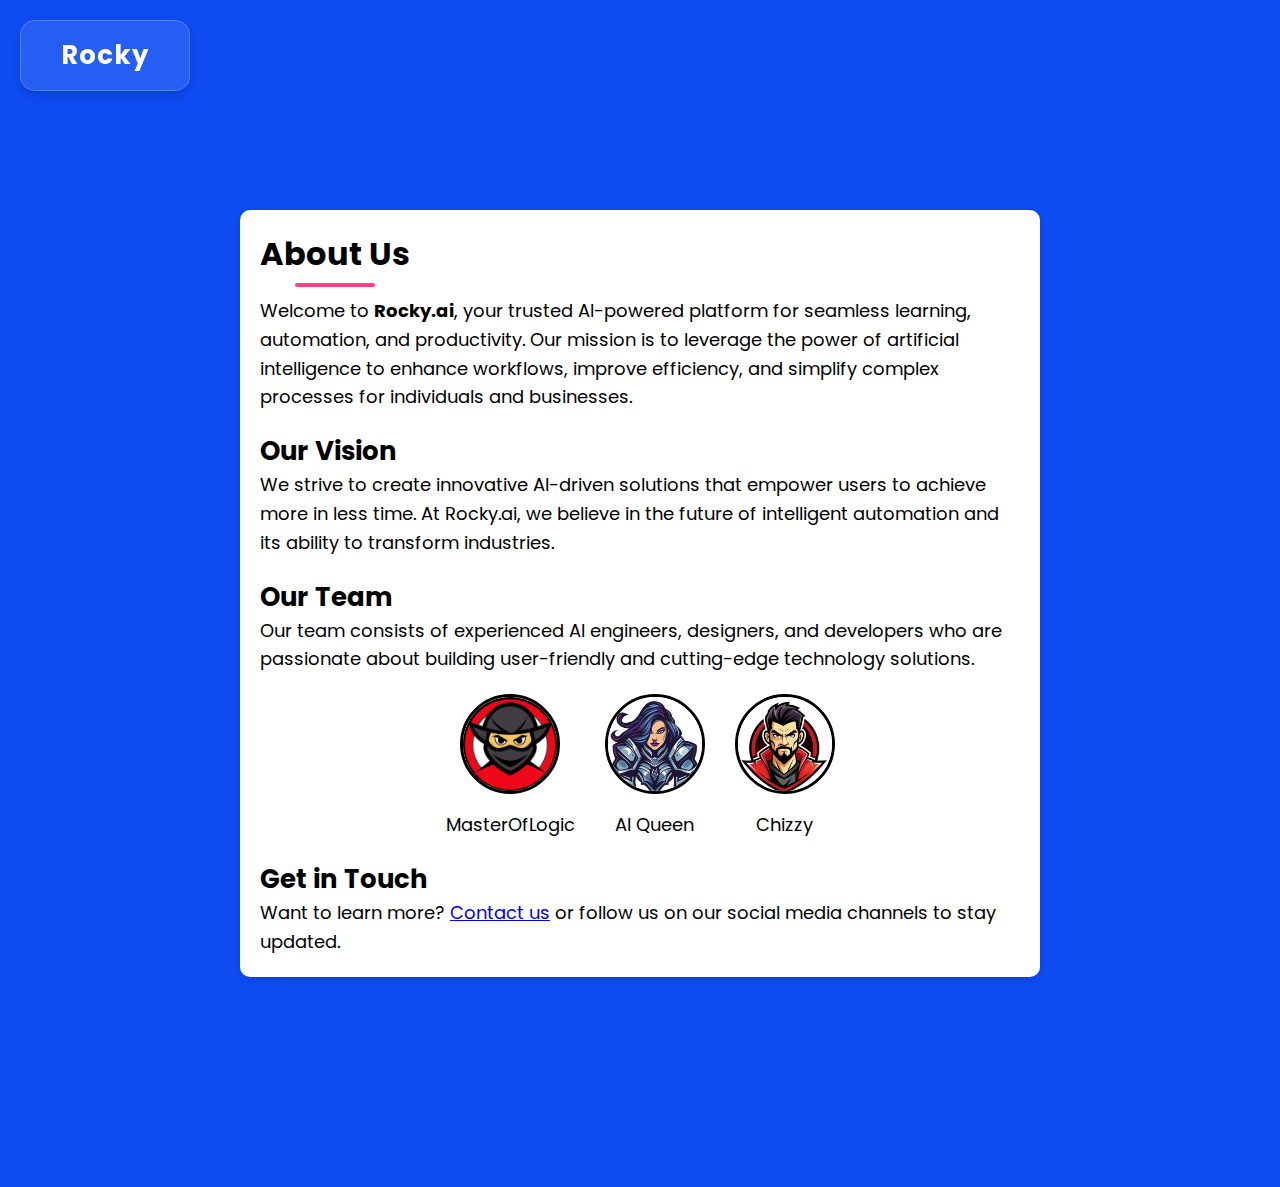
==== about.html @ a98ebf06 "Add files via upload" ====
<!DOCTYPE html>
<html lang="en" dir="ltr">
  <head>
    <meta charset="UTF-8">
    <meta name="viewport" content="width=device-width, initial-scale=1.0">
    <title>About Us | Rocy.ai</title> 
    <link rel="stylesheet" href="style.css">
  </head>
<body class="about-us">  <!-- Added 'about-us' class for specific styling -->

    <nav class="logo-wrapper">
        <div class="logo"><a href="index.html">Rocky</a></div>
    </nav>
  
    <div class="wrapper">
        <h2>About Us</h2>
        <p>
            Welcome to <strong>Rocky.ai</strong>, your trusted AI-powered platform for seamless learning, automation, and productivity.
            Our mission is to leverage the power of artificial intelligence to enhance workflows, improve efficiency, 
            and simplify complex processes for individuals and businesses.
        </p>
        
        <h3>Our Vision</h3>
        <p>
            We strive to create innovative AI-driven solutions that empower users to achieve more in less time. 
            At Rocky.ai, we believe in the future of intelligent automation and its ability to transform industries.
        </p>
        
        <h3>Our Team</h3>
          <p>
              Our team consists of experienced AI engineers, designers, and developers who are passionate about 
              building user-friendly and cutting-edge technology solutions.
          </p>

          <div class="team-section">
              <div class="team-member">
                  <img src="image1.png" alt="David Oku">
                  <p>MasterOfLogic</p>
              </div>
              <div class="team-member">
                  <img src="image3.png" alt="Mark Zuckerberg">
                  <p>AI Queen</p>
              </div>
              <div class="team-member">
                <img src="image2.png" alt="Mark Zuckerberg">
                <p>Chizzy</p>
            </div>
          </div>


        <h3>Get in Touch</h3>
        <p>
            Want to learn more? <a href="contact.html">Contact us</a> or follow us on our social media channels to stay updated.
        </p>
    </div>

</body>
</html>
---- style.css ----
/* ============================================
   GLOBAL STYLES & RESET
============================================ */
@import url('https://fonts.googleapis.com/css?family=Poppins:400,500,600,700&display=swap');

* {
  margin: 0;
  padding: 0;
  box-sizing: border-box;
  font-family: 'Poppins', sans-serif;
}

html, body {
  background: #0e4bf1;
  overflow: hidden;
}

.footer {
  width: 100%;
  text-align: center;
  background: rgba(255, 255, 255, 0.1);
  padding: 15px 0;
  color: white;
  font-size: 14px;
  position: absolute;
  bottom: 0;
  left: 0;
}


/* ============================================
   SEA, SUBMARINE, BUBBLES, GROUND & ANIMATIONS
============================================ */

/* Sea Container */
.seaContainer {
  position: absolute;
  top: 0;
  left: 0;
  width: 100%;
  height: 100%;
  background: #0e4bf1;
  overflow: hidden;
}

/* Submarine & Its Parts */
.submarine__container {
  position: absolute;
  top: 50%;
  left: 50%;
  width: 400px;
  height: 200px;
  transform: translate(-50%, -50%);
}

.submarine__body {
  position: absolute;
  top: 50%;
  left: 50%;
  width: 250px;
  height: 80px;
  background: #e30449;
  border-radius: 50px;
  transform: translate(-50%, -50%);
}

.submarine__propeller {
  position: absolute;
  left: 80%;
  top: 50%;
  width: 30px;
  height: 50px;
  transform: translate(0, -50%);
  perspective: 600px;
}

.propeller__perspective {
  width: 100%;
  height: 100%;
  transition: transform 1s;
  transform-style: preserve-3d;
  animation: rotateInfinite 1s linear infinite;
  cursor: pointer;
}

.submarine__propeller-parts {
  position: absolute;
  left: 0;
  width: 100%;
  height: 100%;
  top: 0;
  perspective: 1000px;
  transform-style: preserve-3d;
}

.darkOne {
  top: 0;
  background: #f7ac08;
  transform: rotateY(180deg) rotateX(225deg);
}

.lightOne {
  top: 0;
  background: #f7e349;
  transform: rotateX(45deg);
}

.submarine__sail {
  position: absolute;
  top: 40%;
  left: 50%;
  width: 90px;
  height: 50px;
  transform: translate(-50%, -100%);
  background: #c6003d;
  clip-path: polygon(0% 0%, 70% 0%, 100% 100%, 0% 100%);
}

.submarine__sail-shadow {
  position: absolute;
  width: 160%;
  height: 10%;
  background: #a10532;
  border-radius: 5px;
}

.dark1 {
  left: 0;
  top: 0;
  transform: translate(0, -33%);
}

.dark2 {
  left: 0;
  top: 50%;
}

.light1 {
  left: 20%;
  top: 20%;
  width: 50%;
  background: #ef689e;
}

.submarine__window {
  width: 25px;
  height: 25px;
  border-radius: 50%;
  background-image: linear-gradient(45deg, #c9e5d9, #fff);
  border: 8px solid #a10532;
  z-index: 10;
  animation: shadow-change 1s linear infinite;
}

.one,
.two {
  position: absolute;
  top: 50%;
  transform: translate(-50%, -50%);
}

.one {
  left: 40%;
}

.two {
  left: 20%;
}

.submarine__shadow-dark {
  position: absolute;
  left: 70%;
  top: 50%;
  width: 70px;
  height: 10px;
  border-radius: 5px;
  transform: translate(-50%, -50%);
  background: #a10532;
}

.submarine__shadow-light {
  position: absolute;
  left: 35%;
  top: 13%;
  width: 100px;
  height: 6px;
  border-radius: 5px;
  transform: translate(-50%, -50%);
  background: #ef689e;
}

.submarine__shadow-arcLight {
  position: absolute;
  top: 65%;
  left: 80%;
  width: 20px;
  height: 20px;
  border-radius: 50%;
  background: #ef689e;
}

.submarine__periscope {
  position: absolute;
  top: 0;
  left: 40%;
  width: 20px;
  height: 50px;
  border-right: 10px solid #e92d77;
  border-top: 10px solid #c6003d;
  border-left: 0;
  border-bottom: 0;
  border-top-right-radius: 10px;
}

.submarine__periscope-glass {
  position: absolute;
  left: 40%;
  top: 0;
  width: 5px;
  height: 15px;
  background: #f7ac08;
  transform: translate(-50%, -15%);
}

/* Light Effect */
.light {
  position: absolute;
  top: 0;
  left: 0;
  width: 500px;
  height: 100px;
  background: linear-gradient(to left, #817E97, #0e4bf1);
  clip-path: polygon(0% 0%, 50% 45%, 50% 55%, 0% 100%);
  transform: translate(-18%, -45%);
}

/* Bubbles */
.bubbles__container {
  position: absolute;
  top: 50%;
  left: 55%;
  width: 100px;
  height: 50px;
  transform: translate(100%, -50%);
}

.bubbles {
  position: absolute;
  width: 10px;
  height: 10px;
  border-radius: 50%;
  left: 5%;
  top: 5%;
  background: #fff;
  opacity: 0.8;
}

.bubble-1 {
  top: 15%;
  left: 1%;
  opacity: 0;
  animation: move-right 1s infinite linear;
  animation-delay: 0.25s;
}

.bubble-2 {
  top: 30%;
  left: 1%;
  opacity: 0;
  animation: move-right 1s infinite linear;
  animation-delay: 0.5s;
}

.bubble-3 {
  top: 45%;
  left: 1%;
  opacity: 0;
  animation: move-right 1s infinite linear;
  animation-delay: 0.75s;
}

.bubble-4 {
  top: 60%;
  left: 1%;
  opacity: 0;
  animation: move-right 1s infinite linear;
  animation-delay: 1s;
}

/* Ground Elements */
.ground__container {
  position: absolute;
  top: 75%;
  left: 0;
  width: 100%;
  height: 25%;
  background: #08003b;
  margin-top: 20px;
}

.ground1 {
  top: 75%;
  height: 100%;
  background: #032ea2;
}

.ground2 {
  position: absolute;
  top: 35%;
  width: 100%;
  height: 100%;
  background: #021a5c;
}

.ground span {
  position: absolute;
  width: 60px;
  height: 60px;
  border-radius: 50%;
}

.ground1 span {
  background: #032ea2;
}

.ground2 span {
  background: #021a5c;
  width: 80px;
  height: 80px;
  border-radius: 50%;
  transform: translateY(30%);
}

/* Up Animations (for ground elements) */
.up-1 { left: 0%; top: -2px; animation: moveThegroundRight 3s infinite linear; }
.up-2 { left: -10%; top: -4px; animation: moveThegroundRight 4s infinite linear; }
.up-3 { left: -20%; top: -6px; animation: moveThegroundRight 5s infinite linear; }
.up-4 { left: -30%; top: -8px; animation: moveThegroundRight 6s infinite linear; }
.up-5 { left: -40%; top: -10px; animation: moveThegroundRight 7s infinite linear; }
.up-6 { left: -50%; top: -12px; animation: moveThegroundRight 8s infinite linear; }
.up-7 { left: -60%; top: -14px; animation: moveThegroundRight 9s infinite linear; }
.up-8 { left: -70%; top: -16px; animation: moveThegroundRight 10s infinite linear; }
.up-9 { left: -80%; top: -18px; animation: moveThegroundRight 11s infinite linear; }
.up-10 { left: -90%; top: -20px; animation: moveThegroundRight 12s infinite linear; }
.up-11 { left: -100%; top: -22px; animation: moveThegroundRight 13s infinite linear; }
.up-12 { left: -110%; top: -24px; animation: moveThegroundRight 14s infinite linear; }
.up-13 { left: -120%; top: -26px; animation: moveThegroundRight 15s infinite linear; }
.up-14 { left: -130%; top: -28px; animation: moveThegroundRight 16s infinite linear; }
.up-15 { left: -140%; top: -30px; animation: moveThegroundRight 17s infinite linear; }
.up-16 { left: -150%; top: -32px; animation: moveThegroundRight 18s infinite linear; }
.up-17 { left: -160%; top: -34px; animation: moveThegroundRight 19s infinite linear; }
.up-18 { left: -170%; top: -36px; animation: moveThegroundRight 20s infinite linear; }
.up-19 { left: -180%; top: -38px; animation: moveThegroundRight 21s infinite linear; }
.up-20 { left: -190%; top: -40px; animation: moveThegroundRight 22s infinite linear; }

/* Keyframes */
@keyframes shadow-change {
  0%, 100% {
    background-image: linear-gradient(45deg, #c9e5d9 0%, #c9e5d9 20%, #fff 21%, #fff 39%, #c9e5d9 40%, #fff 41%, #fff 59%, #c9e5d9 60%);
  }
  20% {
    background-image: linear-gradient(45deg, #c9e5d9 20%, #c9e5d9 40%, #fff 41%, #fff 59%, #c9e5d9 60%, #fff 61%, #fff 79%, #c9e5d9 80%);
  }
  40% {
    background-image: linear-gradient(45deg, #c9e5d9 40%, #c9e5d9 60%, #fff 61%, #fff 79%, #c9e5d9 80%, #fff 81%, #fff 99%, #c9e5d9 0%);
  }
  60% {
    background-image: linear-gradient(45deg, #c9e5d9 60%, #c9e5d9 80%, #fff 81%, #fff 99%, #c9e5d9 0%, #fff 1%, #fff 19%, #c9e5d9 20%);
  }
  80% {
    background-image: linear-gradient(45deg, #c9e5d9 80%, #c9e5d9 0%, #fff 1%, #fff 19%, #c9e5d9 20%, #fff 21%, #fff 39%, #c9e5d9 40%);
  }
}

@keyframes move-right {
  0% { opacity: 0; }
  10% { opacity: 0.4; transform: translate(10%, 10%); }
  50% { opacity: 0.2; transform: translate(450%, 25%); }
  80% { opacity: 0; transform: translateX(555%); }
  100% { opacity: 0; left: 0; top: 0; }
}

@keyframes rotateInfinite {
  0% { transform: rotateX(0deg); }
  50% { transform: rotateX(180deg); }
  100% { transform: rotateX(360deg); }
}

@keyframes moveThegroundRight {
  90% { opacity: 1; left: 100%; }
  95%, 100% { left: 1050%; opacity: 0; }
}

/* ============================================
   TOP NAVIGATION & LOGO
============================================ */
.top-nav {
  position: fixed;
  top: 20px;
  left: 50%;
  transform: translateX(-50%);
  width: 95%;
  max-width: 1900px;
  padding: 15px 40px;
  display: flex;
  justify-content: space-between;
  align-items: center;
  background: rgba(255,255,255,0.1);
  backdrop-filter: blur(10px);
  border-radius: 15px;
  border: 1px solid rgba(255,255,255,0.2);
  box-shadow: 0 4px 10px rgba(0,0,0,0.15);
  z-index: 1000;
}

.top-nav .logo {
  font-size: 26px;
  font-weight: bold;
  color: #fff;
  letter-spacing: 1px;
}

.top-nav .nav-links {
  list-style: none;
  display: flex;
  gap: 30px;
}

.top-nav .nav-links li a {
  text-decoration: none;
  color: #fff;
  font-size: 18px;
  font-weight: 500;
  padding: 10px 15px;
  transition: all 0.3s ease-in-out;
  position: relative;
}

.top-nav .nav-links li a::before {
  content: "";
  position: absolute;
  bottom: -4px;
  left: 50%;
  width: 0;
  height: 2px;
  background: #ef689e;
  transition: width 0.3s ease-in-out;
  transform: translateX(-50%);
}

.top-nav .nav-links li a:hover::before {
  width: 100%;
}

.get-started-btn {
  padding: 10px 20px;
  background-color: #ef689e;
  border-radius: 8px;
  color: #fff;
  font-weight: bold;
  transition: background-color 0.3s;
}

.get-started-btn:hover {
  background-color: #e30449;
}

/* Mobile Responsive Navigation */
@media (max-width: 768px) {
  .top-nav {
    flex-direction: column;
    text-align: center;
    padding: 12px 20px;
  }
  .top-nav .nav-links {
    gap: 15px;
    flex-direction: column;
  }
  .top-nav .nav-links li a {
    font-size: 16px;
    padding: 8px 12px;
  }
}

/* ============================================
    SIGN UP PAGE ONLY
============================================ */
.signup-page {
  min-height: 100vh;
  display: flex;
  align-items: center;
  justify-content: center;
  background: #0e4bf1;
}

.signup-page .wrapper {
  position: relative;
  max-width: 430px;
  width: 100%;
  background: #fff;
  padding: 34px;
  border-radius: 6px;
  box-shadow: 0 5px 10px rgba(0,0,0,0.2);
}

.signup-page .wrapper h2 {
  font-size: 22px;
  font-weight: 600;
  color: #333;
  position: relative;
}

.signup-page .wrapper h2::before {
  content: '';
  position: absolute;
  left: 0;
  bottom: 0;
  height: 3px;
  width: 28px;
  border-radius: 12px;
  background: #4070f4;
}

.signup-page .wrapper form {
  margin-top: 30px;
}

.signup-page .wrapper form .input-box {
  height: 52px;
  margin: 18px 0;
}

.signup-page form .input-box input {
  height: 100%;
  width: 100%;
  padding: 0 15px;
  font-size: 17px;
  font-weight: 400;
  color: #333;
  border: 1.5px solid #C7BEBE;
  border-bottom-width: 2.5px;
  border-radius: 6px;
  transition: all 0.3s ease;
  outline: none;
}

.signup-page .input-box input:focus,
.signup-page .input-box input:valid {
  border-color: #4070f4;
}

.signup-page form .policy {
  display: flex;
  align-items: center;
}

.signup-page form h3 {
  color: #707070;
  font-size: 14px;
  font-weight: 500;
  margin-left: 10px;
}

.signup-page .input-box.button input {
  background: #ef689e;
  color: #fff;
  letter-spacing: 1px;
  border: none;
  cursor: pointer;
}

.signup-page .input-box.button input:hover {
  background: #e30449;
}

.signup-page form .text h3 {
  color: #333;
  width: 100%;
  text-align: center;
}

.signup-page form .text h3 a {
  color: #4070f4;
  text-decoration: none;
}

.signup-page form .text h3 a:hover {
  text-decoration: underline;
}


/* ============================================
   SIGN IN PAGE ONLY
============================================ */
.signin-page {
  min-height: 100vh;
  display: flex;
  align-items: center;
  justify-content: center;
  background: #0e4bf1;
}

.signin-page .content {
  width: 100%;
  height: 100vh;
  display: flex;
  justify-content: center; 
  align-items: center;
  padding: 0 10vw;
  gap: 3vw; 
}

.signin-page .intro-content {
  max-width: 40%;
  color: white;
}

.signin-page .intro-content h1 a {
  text-decoration: none;
  color: white;
  font-weight: bold;
}


.signin-page .signin-form-container {
  width: 400px; 
  min-width: 350px; 
  max-width: 400px; 
  background: #fff;
  padding: 2rem;
  border-radius: 6px;
  box-shadow: 0 4px 8px rgba(0, 0, 0, 0.1);
}


.signin-page .signin-form-container h2 {
  font-size: 22px;
  font-weight: 600;
  color: #333;
  position: relative;
}

.signin-page .signin-form-container h2::before {
  content: '';
  position: absolute;
  left: 0;
  bottom: 0;
  height: 3px;
  width: 28px;
  border-radius: 12px;
  background: #4070f4;
}

.signin-page .signin-form-container form {
  margin-top: 30px;
}

.signin-page .signin-form-container .input-box {
  height: 52px;
  margin: 18px 0;
}

.signin-page .signin-form-container .input-box input {
  height: 100%;
  width: 100%;
  padding: 0 15px;
  font-size: 17px;
  font-weight: 400;
  color: #333;
  border: 1.5px solid #C7BEBE;
  border-bottom-width: 2.5px;
  border-radius: 6px;
  transition: all 0.3s ease;
  outline: none;
}

.signin-page .signin-form-container .input-box input:focus,
.signin-page .signin-form-container .input-box input:valid {
  border-color: #4070f4;
}

.signin-page .signin-form-container form .policy {
  display: flex;
  align-items: center;
}

.signin-page .signin-form-container form h3 {
  color: #707070;
  font-size: 14px;
  font-weight: 500;
  margin-left: 10px;
}

.signin-page .signin-form-container .input-box.button input {
  background: #ef689e;
  color: #fff;
  letter-spacing: 1px;
  border: none;
  cursor: pointer;
}

.signin-page .signin-form-container .input-box.button input:hover {
  background: #e30449;
}

.signin-page .signin-form-container form .text h3 {
  color: #333;
  width: 100%;
  text-align: center;
}

.signin-page .signin-form-container form .text h3 a {
  color: #4070f4;
  text-decoration: none;
}

.signin-page .signin-form-container form .text h3 a:hover {
  text-decoration: underline;
}

.signin-page .intro-content h1:hover {
  transform: scale(1.2);
}

@media (max-width: 768px) {
  .signin-page .content {
    flex-direction: column;
    justify-content: center;
    align-items: center;
    text-align: center;
    padding: 5vh 5vw;
  }

  .signin-page .intro-content {
    max-width: 100%;
    margin-bottom: 2rem;
  }

  .signin-page .signin-form-container {
    width: 90%; 
    max-width: 400px; 
    padding: 1.5rem;
  }
}



/* ============================================
   LOGO WRAPPER (Auth/Dashboard)
============================================ */
.logo-wrapper {
  position: fixed;
  top: 20px;
  left: 20px;
  width: auto;
  max-width: 500px;
  padding: 15px 40px;
  display: flex;
  align-items: center;
  background: rgba(255,255,255,0.1);
  backdrop-filter: blur(10px);
  border-radius: 15px;
  border: 1px solid rgba(255,255,255,0.2);
  box-shadow: 0 4px 10px rgba(0,0,0,0.15);
  z-index: 1000;
  font-size: 26px;
  font-weight: bold;
  color: #fff;
  letter-spacing: 1px;
  transition: transform 0.3s ease-in-out;
  cursor: pointer;
}

.logo-wrapper:hover {
  transform: scale(1.1);
}

.logo-wrapper .logo a {
  text-decoration: none;
  color: inherit;
  font-weight: bold;
}

.logo-wrapper .logo a:hover {
  text-decoration: none;
  color: inherit;
}

/* ============================================
   DASHBOARD: SIDEBAR, MAIN CONTENT & HEADER
============================================ */
.dashboard {
  display: flex;
  background: white;
  color: black;
}

.dashboard .sidebar {
  width: 250px;
  height: 100vh;
  background: #0e4bf1;
  padding-top: 20px;
  position: fixed;
  left: 0;
  top: 0;
  transition: width 0.3s;
}

.dashboard .sidebar .toggle-btn {
  background: none;
  border: none;
  color: white;
  font-size: 24px;
  cursor: pointer;
  margin-left: 20px;
}

.dashboard .sidebar ul {
  list-style: none;
  padding: 0;
  margin: 0;
}

.dashboard .sidebar ul li {
  padding: 15px 20px;
  position: relative;
}

.dashboard .sidebar ul li a {
  text-decoration: none;
  color: white;
  display: flex;
  align-items: center;
  font-size: 18px;
  padding: 10px;
  border-radius: 8px;
  transition: 0.3s ease-in-out;
  position: relative;
}

.dashboard .sidebar ul li a i {
  margin-right: 12px;
  font-size: 20px;
}

.dashboard .sidebar ul li a.active::before {
  content: "";
  position: absolute;
  top: 0;
  left: 0;
  width: 100%;
  height: 100%;
  background: rgba(255,255,255,0.1);
  border-radius: 8px;
  z-index: -1;
}

.dashboard .sidebar ul li a:hover::before {
  width: 100%;
}

.dashboard .sidebar.collapsed {
  width: 80px;
}

.dashboard .sidebar.collapsed .menu-text {
  display: none;
}

.dashboard .main-content {
  margin-left: 250px;
  width: 100%;
  padding: 20px;
  background: white;
  transition: margin-left 0.3s;
  display: flex;
  flex-direction: column;
  height: calc(100vh - 20px);
}

.dashboard .sidebar.collapsed + .main-content {
  margin-left: 80px;
}

.dashboard header {
  display: flex;
  justify-content: space-between;
  align-items: center;
  padding: 10px 20px;
  background: #f8f8f8;
  border-bottom: 2px solid #ddd;
  border-radius: 10px;
}

.dashboard .profile img {
  width: 40px;
  height: 40px;
  border-radius: 50%;
  cursor: pointer;
}

/* Content Container – Use flex-start so items begin at the top */
.dashboard .content {
  background: #f8f8f8;
  border: 2px solid #ddd;
  border-radius: 10px;
  padding: 20px;
  margin-top: 20px;
  box-shadow: 0 4px 6px rgba(0,0,0,0.1);
  flex-grow: 1;
  display: flex;
  flex-direction: column;
  justify-content: flex-start;
  position: relative;
}

/* ============================================
   DASHBOARD – QUIZ FORM (CREATE QUIZ PAGE)
============================================ */

/* Manual Button */
.manual-btn {
  background-color: #ef689e;
  color: #fff;
  border: none;
  padding: 10px 20px;
  border-radius: 8px;
  cursor: pointer;
  transition: background-color 0.3s ease;
}
.dashboard .manual-btn {
  position: absolute;
  top: 20px;
  right: 20px;
  z-index: 2;
}
.dashboard .manual-btn:hover {
  background-color: #e30449;
}

/* Quiz Form Container */
.quiz-form-container {
  margin-top: 60px;
  width: 100%;
  display: flex;
  justify-content: center;
}

/* Quiz Form Styling */
/* Quiz Form Styling */
.dashboard .quiz-form {
  width: 90%; /* Reduce width slightly for better spacing */
  max-width: 600px; /* Set a max width to prevent full-width stretching */
  margin: 0 auto; /* Center align */
  display: flex;
  flex-direction: column;
  gap: 15px;
  padding: 20px;
  background: #f8f8f8;
  border: none;
}

/* Ensure form fields don't span the full width */
.dashboard .quiz-form input,
.dashboard .quiz-form textarea,
.dashboard .quiz-form select {
  max-width: 100%; /* Ensure they don't overflow */
  width: 100%;
  padding: 10px;
  border: 2px solid #ddd;
  border-radius: 8px;
  font-size: 16px;
  transition: 0.3s;
}

.dashboard .quiz-form textarea {
  min-height: 100px;
  resize: vertical;
}

.dashboard .quiz-form input:focus,
.dashboard .quiz-form textarea:focus,
.dashboard .quiz-form select:focus {
  border-color: #ef689e;
  outline: none;
}

.dashboard .quiz-form label {
  font-weight: bold;
  color: #130560;
}

/* Form Row: Side-by-Side Layout on Wider Screens */
.dashboard .quiz-form .form-row {
  display: flex;
  justify-content: space-between;
  gap: 15px;
  flex-wrap: wrap;
}

/* Ensure form groups are properly sized */
.dashboard .quiz-form .form-group {
  flex: 1;
  max-width: 280px; /* Restrict form group width */
  min-width: 200px;
}

/* File Upload & Generate Button */
.dashboard .file-upload-label {
  display: flex;
  align-items: center;
  justify-content: center;
  background: #ef689e;
  color: #fff;
  padding: 12px;
  border-radius: 8px;
  cursor: pointer;
  font-size: 16px;
  font-weight: bold;
  transition: 0.3s;
}
.dashboard .file-upload-label i {
  margin-right: 10px;
}
.dashboard .file-upload-label:hover {
  background: #e30449;
}
.dashboard .file-input {
  display: none;
}

.dashboard .file-progress {
  width: 100%;
  height: 8px;
  background: #ddd;
  border-radius: 8px;
  overflow: hidden;
  margin-top: 10px;
}
.dashboard .file-progress-bar {
  height: 100%;
  width: 0;
  background: #ef689e;
  transition: width 0.5s;
}

/* Center the generate button */
.dashboard .generate-btn {
  background: #6a8ce9;
  color: #fff;
  padding: 12px;
  border: none;
  border-radius: 8px;
  font-size: 16px;
  font-weight: bold;
  cursor: pointer;
  transition: 0.3s;
  max-width: 300px;
  width: 100%;
  margin: 0 auto;
  display: block;
}
.dashboard .generate-btn:hover {
  background: #0e4bf1;
}

/* ============================================
   QUIZ BANK PAGE – SEARCH & FANCY TABLE VIEW
============================================ */
.quizbank-content .search-container {
  display: flex;
  align-items: center;
  gap: 10px;
  margin-bottom: 20px;
  width: 100%;
  max-width: 100%;
}

.quizbank-content .search-input {
  flex: 1;
  min-width: 200px;
  padding: 12px;
  border: 2px solid #ddd;
  border-radius: 8px;
  font-size: 16px;
  transition: all 0.3s ease;
}

.quizbank-content .search-input:focus {
  border-color: #ef689e;
  outline: none;
  box-shadow: 0 0 8px rgba(239, 104, 158, 0.4);
}

.quizbank-content .search-btn {
  background: #ef689e;
  color: #fff;
  border: none;
  padding: 12px 18px;
  border-radius: 8px;
  font-size: 16px;
  cursor: pointer;
  transition: all 0.3s ease;
  display: flex;
  align-items: center;
  gap: 5px;
}

.quizbank-content .search-btn:hover {
  background: #e30449;
  transform: scale(1.05);
}

/* Table - Make It Fully Responsive */
.quizbank-content .quiz-grid {
  width: 100%;
  overflow-x: auto;
}

.quizbank-content .quiz-grid table {
  width: 100%;
  border-collapse: collapse;
  background: #fff;
  border: 2px solid #ddd;
  border-radius: 10px;
  overflow: hidden;
  box-shadow: 0px 4px 10px rgba(0, 0, 0, 0.1);
}

.quizbank-content .quiz-grid th,
.quizbank-content .quiz-grid td {
  padding: 15px;
  text-align: left;
  border-bottom: 1px solid #ddd;
}

.quizbank-content .quiz-grid thead {
  background-color: #f8f8f8;
}

.quizbank-content .quiz-grid th {
  font-weight: 600;
  color: #130560;
}

.quizbank-content .quiz-grid tbody tr {
  transition: background 0.3s;
}

.quizbank-content .quiz-grid tbody tr:hover {
  background-color: #f1f1f1;
}

/* Buttons in Table */
.quizbank-content .edit-btn,
.quizbank-content .score-btn {
  border: none;
  padding: 10px 14px;
  border-radius: 6px;
  cursor: pointer;
  font-size: 14px;
  transition: all 0.3s ease;
  display: flex;
  align-items: center;
  gap: 5px;
  white-space: nowrap;
}

.quizbank-content .edit-btn i,
.quizbank-content .score-btn i {
  font-size: 16px;
}

/* Align buttons centrally and add spacing */
.quizbank-content .quiz-grid tbody tr td:last-child {
  display: flex;
  justify-content: center; /* Center align buttons */
  gap: 12px; /* Add space between buttons */
}

/* Adjust button sizes */
.quizbank-content .edit-btn {
  width: 35%;
  max-width: 100px; /* Prevents button from being too wide */
  background: #6a8ce9;
  color: #fff;
  padding: 8px 10px;
  border-radius: 6px;
  font-size: 14px;
  text-align: center;
}

.quizbank-content .edit-btn:hover {
  background: #0e4bf1;
}

/* Set max width for the score button */
.quizbank-content .score-btn {
  width: 60%;
  max-width: 150px; /* Prevents it from stretching too wide */
  background: #28a745;
  color: #fff;
  padding: 8px 12px;
  border-radius: 6px;
  font-size: 14px;
  text-align: center;
}

.quizbank-content .score-btn:hover {
  background: #218838;
}

/* 📱 Responsive Adjustments */
@media (max-width: 768px) {
  /* Stack search bar */
  .quizbank-content .search-container {
    flex-direction: column;
    align-items: stretch;
    gap: 5px;
    width: 100%;
  }

  .quizbank-content .search-input {
    width: 100%;
  }

  .quizbank-content .search-btn {
    width: 100%;
    justify-content: center;
  }

  /* Hide table headers & make rows look like cards */
  .quizbank-content .quiz-grid table {
    display: block;
    width: 100%;
    border: none;
  }

  .quizbank-content .quiz-grid thead {
    display: none; /* Hide headers */
  }

  .quizbank-content .quiz-grid tbody {
    display: block;
    width: 100%;
  }

  .quizbank-content .quiz-grid tbody tr {
    display: flex;
    flex-direction: column;
    background: #fff;
    margin-bottom: 10px;
    padding: 15px;
    border-radius: 8px;
    box-shadow: 0px 2px 8px rgba(0, 0, 0, 0.1);
  }

  .quizbank-content .quiz-grid tbody tr td {
    display: flex;
    justify-content: space-between;
    padding: 8px;
    border-bottom: none;
    font-size: 14px;
  }

  /* Before text to replace headers (except Actions) */
  .quizbank-content .quiz-grid tbody tr td:nth-child(1)::before {
    content: "Quiz ID: ";
    font-weight: bold;
  }

  .quizbank-content .quiz-grid tbody tr td:nth-child(2)::before {
    content: "Quiz Title: ";
    font-weight: bold;
  }

  .quizbank-content .quiz-grid tbody tr td:nth-child(3)::before {
    content: "Create Date: ";
    font-weight: bold;
  }

  /* Remove 'Actions' label */
  .quizbank-content .quiz-grid tbody tr td:nth-child(4)::before {
    content: none;
  }

  .quizbank-content .quiz-grid tbody tr td:last-child {
    display: flex;
    flex-direction: row; /* Keep buttons side by side */
    justify-content: center;
    gap: 12px;
  }

  /* Ensure buttons fit well */
  .quizbank-content .edit-btn {
    width: auto;
    flex-grow: 1;
    max-width: 90px; /* Smaller on mobile */
  }

  .quizbank-content .score-btn {
    width: auto;
    flex-grow: 2;
    max-width: 130px; /* Adjusted for mobile */
  }

  .quizbank-content .edit-btn:hover {
    background: #0e4bf1;
  }


  .quizbank-content .score-btn:hover {
    background: #218838;
  }
}





/* ============================================
   SCORE PAGE ONLY
============================================ */

/* Score Content - Search Bar */
.score-content .search-container {
  display: flex;
  align-items: center;
  gap: 10px;
  margin-bottom: 20px;
  width: 100%;
  max-width: 100%;
}

.score-content .search-input {
  flex: 1;
  min-width: 200px;
  padding: 12px;
  border: 2px solid #ddd;
  border-radius: 8px;
  font-size: 16px;
  transition: all 0.3s ease;
}

.score-content .search-input:focus {
  border-color: #ef689e;
  outline: none;
  box-shadow: 0 0 8px rgba(239, 104, 158, 0.4);
}

.score-content .search-btn {
  background: #ef689e;
  color: #fff;
  border: none;
  padding: 12px 18px;
  border-radius: 8px;
  font-size: 16px;
  cursor: pointer;
  transition: all 0.3s ease;
  display: flex;
  align-items: center;
  gap: 5px;
}

.score-content .search-btn:hover {
  background: #e30449;
  transform: scale(1.05);
}

/* Score Grid - Responsive Table */
.score-content .score-grid {
  width: 100%;
  overflow-x: auto;
}

.score-content .score-grid table {
  width: 100%;
  border-collapse: collapse;
  background: #fff;
  border: 2px solid #ddd;
  border-radius: 10px;
  overflow: hidden;
  box-shadow: 0px 4px 10px rgba(0, 0, 0, 0.1);
}

.score-content .score-grid th,
.score-content .score-grid td {
  padding: 15px;
  text-align: left;
  border-bottom: 1px solid #ddd;
}

.score-content .score-grid thead {
  background-color: #f8f8f8;
}

.score-content .score-grid th {
  font-weight: 600;
  color: #130560;
}

.score-content .score-grid tbody tr {
  transition: background 0.3s;
}

.score-content .score-grid tbody tr:hover {
  background-color: #f1f1f1;
}

/* 📱 Responsive Adjustments for Mobile */
@media (max-width: 768px) {
  /* Stack search bar */
  .score-content .search-container {
    flex-direction: column;
    align-items: stretch;
    gap: 5px;
    width: 100%;
  }

  .score-content .search-input {
    width: 100%;
  }

  .score-content .search-btn {
    width: 100%;
    justify-content: center;
  }

  /* Hide table headers & display rows as cards */
  .score-content .score-grid table {
    display: block;
    width: 100%;
    border: none;
  }

  .score-content .score-grid thead {
    display: none; /* Hide headers */
  }

  .score-content .score-grid tbody {
    display: block;
    width: 100%;
  }

  .score-content .score-grid tbody tr {
    display: flex;
    flex-direction: column;
    background: #fff;
    margin-bottom: 10px;
    padding: 15px;
    border-radius: 8px;
    box-shadow: 0px 2px 8px rgba(0, 0, 0, 0.1);
  }

  .score-content .score-grid tbody tr td {
    display: flex;
    justify-content: space-between;
    padding: 8px;
    border-bottom: none;
    font-size: 14px;
  }

  /* Corrected Labels for Mobile View */
  .score-content .score-grid tbody tr td:nth-child(1)::before {
    content: "Test ID: ";
    font-weight: bold;
  }

  .score-content .score-grid tbody tr td:nth-child(2)::before {
    content: "Test Name: ";
    font-weight: bold;
  }

  .score-content .score-grid tbody tr td:nth-child(3)::before {
    content: "Candidate Name: ";
    font-weight: bold;
  }

  .score-content .score-grid tbody tr td:nth-child(4)::before {
    content: "Completion Date: ";
    font-weight: bold;
  }

  .score-content .score-grid tbody tr td:nth-child(5)::before {
    content: "Score: ";
    font-weight: bold;
  }
}

/* ============================================
   ABOUT PAGE & TEAM SECTION
============================================ */
.about-us .wrapper {
  background: white;
  color: black;
  max-width: 90%;
  width: 800px;
  margin: 210px auto;
  padding: 20px;
  border-radius: 10px;
  box-shadow: 0 4px 6px rgba(0,0,0,0.1);
}

.about-us h2 {
  font-size: 32px;
  font-weight: bold;
  margin-bottom: 10px;
  color: black;
  text-align: center;
  position: relative;
  display: inline-block;
}

.about-us h2::after {
  content: "";
  display: block;
  width: 80px;
  height: 4px;
  background: #ff4081;
  margin: 5px auto 0;
  border-radius: 2px;
}

.about-us h3 {
  font-size: 26px;
  margin-top: 20px;
}

.about-us p {
  font-size: 18px;
  line-height: 1.6;
}

.team-section {
  display: flex;
  justify-content: center;
  gap: 30px;
  margin-top: 20px;
  flex-wrap: wrap;
}

.team-member {
  text-align: center;
}

.team-member img {
  width: 100px;
  height: 100px;
  border-radius: 50%;
  object-fit: cover;
  border: 3px solid black;
  transition: transform 0.3s ease-in-out;
  cursor: pointer;
}

.team-member img:hover {
  transform: scale(1.2);
}

.team-member p {
  font-size: 18px;
  margin-top: 10px;
  color: black;
}

/* ============================================
   RESPONSIVE DESIGN
============================================ */
@media (max-width: 768px) {
  .top-nav {
    flex-direction: column;
    text-align: center;
    padding: 12px 20px;
  }
  .top-nav .nav-links {
    gap: 15px;
    flex-direction: column;
  }
  .top-nav .nav-links li a {
    font-size: 16px;
    padding: 8px 12px;
  }
  .dashboard .sidebar {
    width: 80px;
  }
  .dashboard .menu-text {
    display: none;
  }
  .dashboard .main-content {
    margin-left: 80px;
  }
}

@media (max-width: 600px) {
  .about-us .wrapper {
    width: 95%;
    padding: 15px;
  }
  .about-us h2 {
    font-size: 28px;
  }
  .about-us h3 {
    font-size: 22px;
  }
  .about-us p {
    font-size: 16px;
  }
  .about-us h2::after {
    width: 60px;
  }
  .team-section {
    flex-direction: column;
    align-items: center;
  }
}
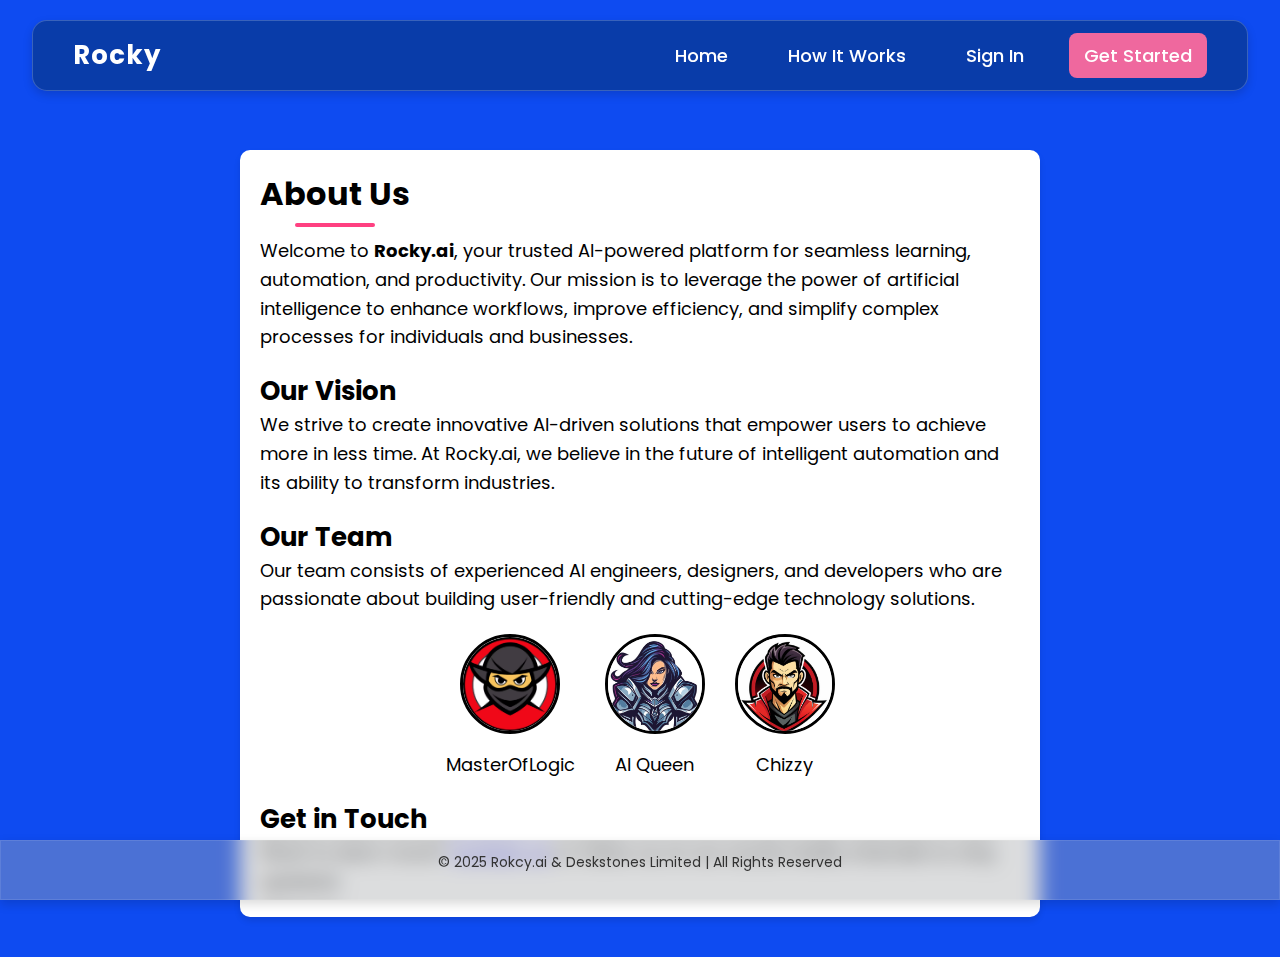
==== commit 03b6ec94: "Add files via upload" ====
--- a/about.html
+++ b/about.html
@@ -6,12 +6,27 @@
     <title>About Us | Rocy.ai</title> 
     <link rel="stylesheet" href="style.css">
   </head>
-<body class="about-us">  <!-- Added 'about-us' class for specific styling -->
+<body class="standard-page">  <!-- Added 'about-us' class for specific styling -->
 
-    <nav class="logo-wrapper">
-        <div class="logo"><a href="index.html">Rocky</a></div>
-    </nav>
-  
+    <div class="about-us-container">
+        <!-- Top Navigation Menu -->
+    <div class="web-nav">
+        <nav class="top-nav">
+          <div class="logo">Rocky</div>
+          <!-- Hamburger Icon -->
+          <div class="hamburger" id="hamburger">
+            <span></span>
+            <span></span>
+            <span></span>
+          </div>
+          <ul class="nav-links">
+            <li><a href="index.html">Home</a></li>
+            <li><a href="howitworks.html">How It Works</a></li>
+            <li><a href="signin.html">Sign In</a></li>
+            <li><a href="signup.html" class="get-started-btn">Get Started</a></li>
+          </ul>
+        </nav>
+    </div>
     <div class="wrapper">
         <h2>About Us</h2>
         <p>
@@ -53,6 +68,13 @@
             Want to learn more? <a href="contact.html">Contact us</a> or follow us on our social media channels to stay updated.
         </p>
     </div>
+    </div>
+    <footer class="footer">
+        <p>&copy; 2025 Rokcy.ai &amp; Deskstones Limited | All Rights Reserved</p>
+    </footer>
+    
+      <!-- Include your JS at the end so it can see the DOM elements -->
+      <script src="script.js"></script>
 
 </body>
 </html>
--- a/style.css
+++ b/style.css
@@ -1,4 +1,4 @@
-/* ============================================
+/* ============================================ 
    GLOBAL STYLES & RESET
 ============================================ */
 @import url('https://fonts.googleapis.com/css?family=Poppins:400,500,600,700&display=swap');
@@ -10,30 +10,157 @@
   font-family: 'Poppins', sans-serif;
 }
 
-html, body {
+/* Allow scrolling */
+html, 
+body {
   background: #0e4bf1;
-  overflow: hidden;
-}
-
+  overflow-x: hidden; /* keep X hidden if you want to prevent horizontal scroll */
+  overflow-y: auto;   /* enable vertical scrolling */
+}
+
+/* Footer if you have one */
 .footer {
   width: 100%;
   text-align: center;
   background: rgba(255, 255, 255, 0.1);
-  padding: 15px 0;
   color: white;
   font-size: 14px;
-  position: absolute;
-  bottom: 0;
-  left: 0;
-}
-
+  padding: 15px 0;
+  position: static; /* remove absolute/fixed positioning */
+}
 
 /* ============================================
-   SEA, SUBMARINE, BUBBLES, GROUND & ANIMATIONS
+   NAV MENU ONLY
 ============================================ */
-
-/* Sea Container */
-.seaContainer {
+.web-nav .hamburger {
+  display: none; /* Hide on desktop by default */
+  cursor: pointer;
+}
+
+.web-nav .hamburger span {
+  display: block;
+  width: 25px;
+  height: 3px;
+  margin: 5px auto;
+  background-color: #fff;
+  transition: 0.3s;
+}
+
+.web-nav .top-nav {
+  position: fixed;
+  top: 20px;
+  left: 50%;
+  transform: translateX(-50%);
+  width: 95%;
+  max-width: 1900px;
+  padding: 15px 40px;
+  display: flex;
+  justify-content: space-between;
+  align-items: center;
+  background: rgba(2, 37, 62, 0.4);
+  backdrop-filter: blur(10px);
+  border: 1px solid rgba(255,255,255,0.2);
+  box-shadow: 0 4px 10px rgba(0,0,0,0.15);
+  border-radius: 15px;
+  z-index: 1000;
+}
+
+.web-nav .top-nav .logo {
+  font-size: 26px;
+  font-weight: bold;
+  color: #fff;
+  letter-spacing: 1px;
+}
+
+.web-nav .top-nav .nav-links {
+  list-style: none;
+  display: flex;
+  gap: 30px;
+}
+
+.web-nav .top-nav .nav-links li a {
+  text-decoration: none;
+  color: #fff;
+  font-size: 18px;
+  font-weight: 500;
+  padding: 10px 15px;
+  transition: all 0.3s ease-in-out;
+  position: relative;
+}
+
+.web-nav .top-nav .nav-links li a::before {
+  content: "";
+  position: absolute;
+  bottom: -4px;
+  left: 50%;
+  width: 0;
+  height: 2px;
+  background: #ef689e;
+  transition: width 0.3s ease-in-out;
+  transform: translateX(-50%);
+}
+
+.web-nav .top-nav .nav-links li a:hover::before {
+  width: 100%;
+}
+
+.web-nav .get-started-btn {
+  padding: 10px 20px;
+  background-color: #ef689e;
+  border-radius: 8px;
+  color: #fff;
+  font-weight: bold;
+  transition: background-color 0.3s;
+}
+
+.web-nav .get-started-btn:hover {
+  background-color: #e30449;
+}
+
+@media (max-width: 900px) {
+
+  /* This rearranges the nav if you want, but not mandatory */
+  .web-nav .top-nav {
+    flex-direction: column;
+    text-align: center;
+    padding: 12px 20px;
+  }
+
+  /* IMPORTANT: Hide nav links on mobile by default */
+  .web-nav .top-nav .nav-links {
+    display: none; /* hide by default */
+    flex-direction: column;
+    gap: 15px;
+    margin-top: 10px;
+  }
+
+  /* When the nav has .active, show the links */
+  .web-nav .top-nav.active .nav-links {
+    display: flex;
+  }
+
+  /* Adjust the link style for smaller screens */
+  .web-nav .top-nav .nav-links li a {
+    font-size: 16px;
+    padding: 8px 12px;
+  }
+
+  /* Show the hamburger on mobile */
+  .web-nav .hamburger {
+    display: block;
+    position: absolute;
+    top: 15px;
+    right: 15px;
+    z-index: 1000; /* So it appears above everything */
+  }
+
+}
+
+/* ----------------------------------
+   SEA, SUBMARINE, BUBBLES, GROUND
+---------------------------------- */
+
+.home-page .seaContainer {
   position: absolute;
   top: 0;
   left: 0;
@@ -41,10 +168,16 @@
   height: 100%;
   background: #0e4bf1;
   overflow: hidden;
-}
-
-/* Submarine & Its Parts */
-.submarine__container {
+  z-index: 1;
+}
+
+.home-page-container {
+  position: relative;
+  z-index: 1;   /* So it’s above the submarine */
+  min-height: 90vh; /* or enough to create a scrollable space */
+}
+
+.home-page .submarine__container {
   position: absolute;
   top: 50%;
   left: 50%;
@@ -53,7 +186,7 @@
   transform: translate(-50%, -50%);
 }
 
-.submarine__body {
+.home-page .submarine__body {
   position: absolute;
   top: 50%;
   left: 50%;
@@ -64,7 +197,7 @@
   transform: translate(-50%, -50%);
 }
 
-.submarine__propeller {
+.home-page .submarine__propeller {
   position: absolute;
   left: 80%;
   top: 50%;
@@ -74,7 +207,7 @@
   perspective: 600px;
 }
 
-.propeller__perspective {
+.home-page .propeller__perspective {
   width: 100%;
   height: 100%;
   transition: transform 1s;
@@ -83,7 +216,7 @@
   cursor: pointer;
 }
 
-.submarine__propeller-parts {
+.home-page .submarine__propeller-parts {
   position: absolute;
   left: 0;
   width: 100%;
@@ -93,19 +226,19 @@
   transform-style: preserve-3d;
 }
 
-.darkOne {
+.home-page .darkOne {
   top: 0;
   background: #f7ac08;
   transform: rotateY(180deg) rotateX(225deg);
 }
 
-.lightOne {
+.home-page .lightOne {
   top: 0;
   background: #f7e349;
   transform: rotateX(45deg);
 }
 
-.submarine__sail {
+.home-page .submarine__sail {
   position: absolute;
   top: 40%;
   left: 50%;
@@ -116,7 +249,7 @@
   clip-path: polygon(0% 0%, 70% 0%, 100% 100%, 0% 100%);
 }
 
-.submarine__sail-shadow {
+.home-page .submarine__sail-shadow {
   position: absolute;
   width: 160%;
   height: 10%;
@@ -124,25 +257,25 @@
   border-radius: 5px;
 }
 
-.dark1 {
+.home-page .dark1 {
   left: 0;
   top: 0;
   transform: translate(0, -33%);
 }
 
-.dark2 {
+.home-page .dark2 {
   left: 0;
   top: 50%;
 }
 
-.light1 {
+.home-page .light1 {
   left: 20%;
   top: 20%;
   width: 50%;
   background: #ef689e;
 }
 
-.submarine__window {
+.home-page .submarine__window {
   width: 25px;
   height: 25px;
   border-radius: 50%;
@@ -152,22 +285,22 @@
   animation: shadow-change 1s linear infinite;
 }
 
-.one,
-.two {
+.home-page .one,
+.home-page .two {
   position: absolute;
   top: 50%;
   transform: translate(-50%, -50%);
 }
 
-.one {
+.home-page .one {
   left: 40%;
 }
 
-.two {
+.home-page .two {
   left: 20%;
 }
 
-.submarine__shadow-dark {
+.home-page .submarine__shadow-dark {
   position: absolute;
   left: 70%;
   top: 50%;
@@ -178,7 +311,7 @@
   background: #a10532;
 }
 
-.submarine__shadow-light {
+.home-page .submarine__shadow-light {
   position: absolute;
   left: 35%;
   top: 13%;
@@ -189,7 +322,7 @@
   background: #ef689e;
 }
 
-.submarine__shadow-arcLight {
+.home-page .submarine__shadow-arcLight {
   position: absolute;
   top: 65%;
   left: 80%;
@@ -199,7 +332,7 @@
   background: #ef689e;
 }
 
-.submarine__periscope {
+.home-page .submarine__periscope {
   position: absolute;
   top: 0;
   left: 40%;
@@ -212,7 +345,7 @@
   border-top-right-radius: 10px;
 }
 
-.submarine__periscope-glass {
+.home-page .submarine__periscope-glass {
   position: absolute;
   left: 40%;
   top: 0;
@@ -222,8 +355,7 @@
   transform: translate(-50%, -15%);
 }
 
-/* Light Effect */
-.light {
+.home-page .light {
   position: absolute;
   top: 0;
   left: 0;
@@ -234,8 +366,7 @@
   transform: translate(-18%, -45%);
 }
 
-/* Bubbles */
-.bubbles__container {
+.home-page .bubbles__container {
   position: absolute;
   top: 50%;
   left: 55%;
@@ -244,7 +375,7 @@
   transform: translate(100%, -50%);
 }
 
-.bubbles {
+.home-page .bubbles {
   position: absolute;
   width: 10px;
   height: 10px;
@@ -255,7 +386,7 @@
   opacity: 0.8;
 }
 
-.bubble-1 {
+.home-page .bubble-1 {
   top: 15%;
   left: 1%;
   opacity: 0;
@@ -263,7 +394,7 @@
   animation-delay: 0.25s;
 }
 
-.bubble-2 {
+.home-page .bubble-2 {
   top: 30%;
   left: 1%;
   opacity: 0;
@@ -271,7 +402,7 @@
   animation-delay: 0.5s;
 }
 
-.bubble-3 {
+.home-page .bubble-3 {
   top: 45%;
   left: 1%;
   opacity: 0;
@@ -279,7 +410,7 @@
   animation-delay: 0.75s;
 }
 
-.bubble-4 {
+.home-page .bubble-4 {
   top: 60%;
   left: 1%;
   opacity: 0;
@@ -287,8 +418,7 @@
   animation-delay: 1s;
 }
 
-/* Ground Elements */
-.ground__container {
+.home-page .ground__container {
   position: absolute;
   top: 75%;
   left: 0;
@@ -298,13 +428,13 @@
   margin-top: 20px;
 }
 
-.ground1 {
+.home-page .ground1 {
   top: 75%;
   height: 100%;
   background: #032ea2;
 }
 
-.ground2 {
+.home-page .ground2 {
   position: absolute;
   top: 35%;
   width: 100%;
@@ -312,18 +442,18 @@
   background: #021a5c;
 }
 
-.ground span {
+.home-page .ground span {
   position: absolute;
   width: 60px;
   height: 60px;
   border-radius: 50%;
 }
 
-.ground1 span {
+.home-page .ground1 span {
   background: #032ea2;
 }
 
-.ground2 span {
+.home-page .ground2 span {
   background: #021a5c;
   width: 80px;
   height: 80px;
@@ -331,29 +461,27 @@
   transform: translateY(30%);
 }
 
-/* Up Animations (for ground elements) */
-.up-1 { left: 0%; top: -2px; animation: moveThegroundRight 3s infinite linear; }
-.up-2 { left: -10%; top: -4px; animation: moveThegroundRight 4s infinite linear; }
-.up-3 { left: -20%; top: -6px; animation: moveThegroundRight 5s infinite linear; }
-.up-4 { left: -30%; top: -8px; animation: moveThegroundRight 6s infinite linear; }
-.up-5 { left: -40%; top: -10px; animation: moveThegroundRight 7s infinite linear; }
-.up-6 { left: -50%; top: -12px; animation: moveThegroundRight 8s infinite linear; }
-.up-7 { left: -60%; top: -14px; animation: moveThegroundRight 9s infinite linear; }
-.up-8 { left: -70%; top: -16px; animation: moveThegroundRight 10s infinite linear; }
-.up-9 { left: -80%; top: -18px; animation: moveThegroundRight 11s infinite linear; }
-.up-10 { left: -90%; top: -20px; animation: moveThegroundRight 12s infinite linear; }
-.up-11 { left: -100%; top: -22px; animation: moveThegroundRight 13s infinite linear; }
-.up-12 { left: -110%; top: -24px; animation: moveThegroundRight 14s infinite linear; }
-.up-13 { left: -120%; top: -26px; animation: moveThegroundRight 15s infinite linear; }
-.up-14 { left: -130%; top: -28px; animation: moveThegroundRight 16s infinite linear; }
-.up-15 { left: -140%; top: -30px; animation: moveThegroundRight 17s infinite linear; }
-.up-16 { left: -150%; top: -32px; animation: moveThegroundRight 18s infinite linear; }
-.up-17 { left: -160%; top: -34px; animation: moveThegroundRight 19s infinite linear; }
-.up-18 { left: -170%; top: -36px; animation: moveThegroundRight 20s infinite linear; }
-.up-19 { left: -180%; top: -38px; animation: moveThegroundRight 21s infinite linear; }
-.up-20 { left: -190%; top: -40px; animation: moveThegroundRight 22s infinite linear; }
-
-/* Keyframes */
+.home-page .up-1 { left: 0%; top: -2px; animation: moveThegroundRight 3s infinite linear; }
+.home-page .up-2 { left: -10%; top: -4px; animation: moveThegroundRight 4s infinite linear; }
+.home-page .up-3 { left: -20%; top: -6px; animation: moveThegroundRight 5s infinite linear; }
+.home-page .up-4 { left: -30%; top: -8px; animation: moveThegroundRight 6s infinite linear; }
+.home-page .up-5 { left: -40%; top: -10px; animation: moveThegroundRight 7s infinite linear; }
+.home-page .up-6 { left: -50%; top: -12px; animation: moveThegroundRight 8s infinite linear; }
+.home-page .up-7 { left: -60%; top: -14px; animation: moveThegroundRight 9s infinite linear; }
+.home-page .up-8 { left: -70%; top: -16px; animation: moveThegroundRight 10s infinite linear; }
+.home-page .up-9 { left: -80%; top: -18px; animation: moveThegroundRight 11s infinite linear; }
+.home-page .up-10 { left: -90%; top: -20px; animation: moveThegroundRight 12s infinite linear; }
+.home-page .up-11 { left: -100%; top: -22px; animation: moveThegroundRight 13s infinite linear; }
+.home-page .up-12 { left: -110%; top: -24px; animation: moveThegroundRight 14s infinite linear; }
+.home-page .up-13 { left: -120%; top: -26px; animation: moveThegroundRight 15s infinite linear; }
+.home-page .up-14 { left: -130%; top: -28px; animation: moveThegroundRight 16s infinite linear; }
+.home-page .up-15 { left: -140%; top: -30px; animation: moveThegroundRight 17s infinite linear; }
+.home-page .up-16 { left: -150%; top: -32px; animation: moveThegroundRight 18s infinite linear; }
+.home-page .up-17 { left: -160%; top: -34px; animation: moveThegroundRight 19s infinite linear; }
+.home-page .up-18 { left: -170%; top: -36px; animation: moveThegroundRight 20s infinite linear; }
+.home-page .up-19 { left: -180%; top: -38px; animation: moveThegroundRight 21s infinite linear; }
+.home-page .up-20 { left: -190%; top: -40px; animation: moveThegroundRight 22s infinite linear; }
+
 @keyframes shadow-change {
   0%, 100% {
     background-image: linear-gradient(45deg, #c9e5d9 0%, #c9e5d9 20%, #fff 21%, #fff 39%, #c9e5d9 40%, #fff 41%, #fff 59%, #c9e5d9 60%);
@@ -391,96 +519,6 @@
   95%, 100% { left: 1050%; opacity: 0; }
 }
 
-/* ============================================
-   TOP NAVIGATION & LOGO
-============================================ */
-.top-nav {
-  position: fixed;
-  top: 20px;
-  left: 50%;
-  transform: translateX(-50%);
-  width: 95%;
-  max-width: 1900px;
-  padding: 15px 40px;
-  display: flex;
-  justify-content: space-between;
-  align-items: center;
-  background: rgba(255,255,255,0.1);
-  backdrop-filter: blur(10px);
-  border-radius: 15px;
-  border: 1px solid rgba(255,255,255,0.2);
-  box-shadow: 0 4px 10px rgba(0,0,0,0.15);
-  z-index: 1000;
-}
-
-.top-nav .logo {
-  font-size: 26px;
-  font-weight: bold;
-  color: #fff;
-  letter-spacing: 1px;
-}
-
-.top-nav .nav-links {
-  list-style: none;
-  display: flex;
-  gap: 30px;
-}
-
-.top-nav .nav-links li a {
-  text-decoration: none;
-  color: #fff;
-  font-size: 18px;
-  font-weight: 500;
-  padding: 10px 15px;
-  transition: all 0.3s ease-in-out;
-  position: relative;
-}
-
-.top-nav .nav-links li a::before {
-  content: "";
-  position: absolute;
-  bottom: -4px;
-  left: 50%;
-  width: 0;
-  height: 2px;
-  background: #ef689e;
-  transition: width 0.3s ease-in-out;
-  transform: translateX(-50%);
-}
-
-.top-nav .nav-links li a:hover::before {
-  width: 100%;
-}
-
-.get-started-btn {
-  padding: 10px 20px;
-  background-color: #ef689e;
-  border-radius: 8px;
-  color: #fff;
-  font-weight: bold;
-  transition: background-color 0.3s;
-}
-
-.get-started-btn:hover {
-  background-color: #e30449;
-}
-
-/* Mobile Responsive Navigation */
-@media (max-width: 768px) {
-  .top-nav {
-    flex-direction: column;
-    text-align: center;
-    padding: 12px 20px;
-  }
-  .top-nav .nav-links {
-    gap: 15px;
-    flex-direction: column;
-  }
-  .top-nav .nav-links li a {
-    font-size: 16px;
-    padding: 8px 12px;
-  }
-}
 
 /* ============================================
     SIGN UP PAGE ONLY
@@ -588,21 +626,26 @@
   text-decoration: underline;
 }
 
-
 /* ============================================
    SIGN IN PAGE ONLY
 ============================================ */
 .signin-page {
   min-height: 100vh;
-  display: flex;
   align-items: center;
   justify-content: center;
   background: #0e4bf1;
 }
 
+.signin-page-container {
+  display: flex;
+  flex-direction: column;
+  min-height: 100vh; /* ensures it spans the full browser height */
+}
+
 .signin-page .content {
-  width: 100%;
-  height: 100vh;
+  flex: 1;
+  width: 100%;
+  height: 100%;
   display: flex;
   justify-content: center; 
   align-items: center;
@@ -620,7 +663,6 @@
   color: white;
   font-weight: bold;
 }
-
 
 .signin-page .signin-form-container {
   width: 400px; 
@@ -631,7 +673,6 @@
   border-radius: 6px;
   box-shadow: 0 4px 8px rgba(0, 0, 0, 0.1);
 }
-
 
 .signin-page .signin-form-container h2 {
   font-size: 22px;
@@ -730,20 +771,16 @@
     text-align: center;
     padding: 5vh 5vw;
   }
-
   .signin-page .intro-content {
     max-width: 100%;
     margin-bottom: 2rem;
   }
-
   .signin-page .signin-form-container {
     width: 90%; 
     max-width: 400px; 
     padding: 1.5rem;
   }
 }
-
-
 
 /* ============================================
    LOGO WRAPPER (Auth/Dashboard)
@@ -795,6 +832,12 @@
   color: black;
 }
 
+/* If you have a very long list in the sidebar, 
+   you might want to allow it to scroll:
+   .dashboard .sidebar {
+     overflow-y: auto;
+   }
+*/
 .dashboard .sidebar {
   width: 250px;
   height: 100vh;
@@ -875,7 +918,9 @@
   transition: margin-left 0.3s;
   display: flex;
   flex-direction: column;
-  height: calc(100vh - 20px);
+  /* Let main-content grow vertically and allow scrolling if needed */
+  min-height: 100vh;
+  /* If you want separate scroll in content, you can do: overflow-y: auto; */
 }
 
 .dashboard .sidebar.collapsed + .main-content {
@@ -899,7 +944,6 @@
   cursor: pointer;
 }
 
-/* Content Container – Use flex-start so items begin at the top */
 .dashboard .content {
   background: #f8f8f8;
   border: 2px solid #ddd;
@@ -917,8 +961,6 @@
 /* ============================================
    DASHBOARD – QUIZ FORM (CREATE QUIZ PAGE)
 ============================================ */
-
-/* Manual Button */
 .manual-btn {
   background-color: #ef689e;
   color: #fff;
@@ -938,7 +980,6 @@
   background-color: #e30449;
 }
 
-/* Quiz Form Container */
 .quiz-form-container {
   margin-top: 60px;
   width: 100%;
@@ -946,12 +987,10 @@
   justify-content: center;
 }
 
-/* Quiz Form Styling */
-/* Quiz Form Styling */
 .dashboard .quiz-form {
-  width: 90%; /* Reduce width slightly for better spacing */
-  max-width: 600px; /* Set a max width to prevent full-width stretching */
-  margin: 0 auto; /* Center align */
+  width: 90%;
+  max-width: 600px;
+  margin: 0 auto;
   display: flex;
   flex-direction: column;
   gap: 15px;
@@ -960,11 +999,10 @@
   border: none;
 }
 
-/* Ensure form fields don't span the full width */
 .dashboard .quiz-form input,
 .dashboard .quiz-form textarea,
 .dashboard .quiz-form select {
-  max-width: 100%; /* Ensure they don't overflow */
+  max-width: 100%;
   width: 100%;
   padding: 10px;
   border: 2px solid #ddd;
@@ -990,7 +1028,6 @@
   color: #130560;
 }
 
-/* Form Row: Side-by-Side Layout on Wider Screens */
 .dashboard .quiz-form .form-row {
   display: flex;
   justify-content: space-between;
@@ -998,14 +1035,12 @@
   flex-wrap: wrap;
 }
 
-/* Ensure form groups are properly sized */
 .dashboard .quiz-form .form-group {
   flex: 1;
-  max-width: 280px; /* Restrict form group width */
+  max-width: 280px; 
   min-width: 200px;
 }
 
-/* File Upload & Generate Button */
 .dashboard .file-upload-label {
   display: flex;
   align-items: center;
@@ -1019,12 +1054,15 @@
   font-weight: bold;
   transition: 0.3s;
 }
+
 .dashboard .file-upload-label i {
   margin-right: 10px;
 }
+
 .dashboard .file-upload-label:hover {
   background: #e30449;
 }
+
 .dashboard .file-input {
   display: none;
 }
@@ -1037,6 +1075,7 @@
   overflow: hidden;
   margin-top: 10px;
 }
+
 .dashboard .file-progress-bar {
   height: 100%;
   width: 0;
@@ -1044,7 +1083,6 @@
   transition: width 0.5s;
 }
 
-/* Center the generate button */
 .dashboard .generate-btn {
   background: #6a8ce9;
   color: #fff;
@@ -1111,7 +1149,6 @@
   transform: scale(1.05);
 }
 
-/* Table - Make It Fully Responsive */
 .quizbank-content .quiz-grid {
   width: 100%;
   overflow-x: auto;
@@ -1151,7 +1188,6 @@
   background-color: #f1f1f1;
 }
 
-/* Buttons in Table */
 .quizbank-content .edit-btn,
 .quizbank-content .score-btn {
   border: none;
@@ -1171,17 +1207,15 @@
   font-size: 16px;
 }
 
-/* Align buttons centrally and add spacing */
 .quizbank-content .quiz-grid tbody tr td:last-child {
   display: flex;
-  justify-content: center; /* Center align buttons */
-  gap: 12px; /* Add space between buttons */
-}
-
-/* Adjust button sizes */
+  justify-content: center; 
+  gap: 12px; 
+}
+
 .quizbank-content .edit-btn {
   width: 35%;
-  max-width: 100px; /* Prevents button from being too wide */
+  max-width: 100px; 
   background: #6a8ce9;
   color: #fff;
   padding: 8px 10px;
@@ -1194,10 +1228,9 @@
   background: #0e4bf1;
 }
 
-/* Set max width for the score button */
 .quizbank-content .score-btn {
   width: 60%;
-  max-width: 150px; /* Prevents it from stretching too wide */
+  max-width: 150px;
   background: #28a745;
   color: #fff;
   padding: 8px 12px;
@@ -1210,41 +1243,32 @@
   background: #218838;
 }
 
-/* 📱 Responsive Adjustments */
 @media (max-width: 768px) {
-  /* Stack search bar */
   .quizbank-content .search-container {
     flex-direction: column;
     align-items: stretch;
     gap: 5px;
     width: 100%;
   }
-
   .quizbank-content .search-input {
     width: 100%;
   }
-
   .quizbank-content .search-btn {
     width: 100%;
     justify-content: center;
   }
-
-  /* Hide table headers & make rows look like cards */
   .quizbank-content .quiz-grid table {
     display: block;
     width: 100%;
     border: none;
   }
-
   .quizbank-content .quiz-grid thead {
-    display: none; /* Hide headers */
-  }
-
+    display: none; 
+  }
   .quizbank-content .quiz-grid tbody {
     display: block;
     width: 100%;
   }
-
   .quizbank-content .quiz-grid tbody tr {
     display: flex;
     flex-direction: column;
@@ -1254,7 +1278,6 @@
     border-radius: 8px;
     box-shadow: 0px 2px 8px rgba(0, 0, 0, 0.1);
   }
-
   .quizbank-content .quiz-grid tbody tr td {
     display: flex;
     justify-content: space-between;
@@ -1262,67 +1285,48 @@
     border-bottom: none;
     font-size: 14px;
   }
-
-  /* Before text to replace headers (except Actions) */
   .quizbank-content .quiz-grid tbody tr td:nth-child(1)::before {
     content: "Quiz ID: ";
     font-weight: bold;
   }
-
   .quizbank-content .quiz-grid tbody tr td:nth-child(2)::before {
     content: "Quiz Title: ";
     font-weight: bold;
   }
-
   .quizbank-content .quiz-grid tbody tr td:nth-child(3)::before {
     content: "Create Date: ";
     font-weight: bold;
   }
-
-  /* Remove 'Actions' label */
   .quizbank-content .quiz-grid tbody tr td:nth-child(4)::before {
     content: none;
   }
-
   .quizbank-content .quiz-grid tbody tr td:last-child {
     display: flex;
-    flex-direction: row; /* Keep buttons side by side */
+    flex-direction: row; 
     justify-content: center;
     gap: 12px;
   }
-
-  /* Ensure buttons fit well */
   .quizbank-content .edit-btn {
     width: auto;
     flex-grow: 1;
-    max-width: 90px; /* Smaller on mobile */
-  }
-
+    max-width: 90px;
+  }
   .quizbank-content .score-btn {
     width: auto;
     flex-grow: 2;
-    max-width: 130px; /* Adjusted for mobile */
-  }
-
+    max-width: 130px; 
+  }
   .quizbank-content .edit-btn:hover {
     background: #0e4bf1;
   }
-
-
   .quizbank-content .score-btn:hover {
     background: #218838;
   }
 }
-
-
-
-
 
 /* ============================================
    SCORE PAGE ONLY
 ============================================ */
-
-/* Score Content - Search Bar */
 .score-content .search-container {
   display: flex;
   align-items: center;
@@ -1367,7 +1371,6 @@
   transform: scale(1.05);
 }
 
-/* Score Grid - Responsive Table */
 .score-content .score-grid {
   width: 100%;
   overflow-x: auto;
@@ -1407,41 +1410,32 @@
   background-color: #f1f1f1;
 }
 
-/* 📱 Responsive Adjustments for Mobile */
 @media (max-width: 768px) {
-  /* Stack search bar */
   .score-content .search-container {
     flex-direction: column;
     align-items: stretch;
     gap: 5px;
     width: 100%;
   }
-
   .score-content .search-input {
     width: 100%;
   }
-
   .score-content .search-btn {
     width: 100%;
     justify-content: center;
   }
-
-  /* Hide table headers & display rows as cards */
   .score-content .score-grid table {
     display: block;
     width: 100%;
     border: none;
   }
-
   .score-content .score-grid thead {
-    display: none; /* Hide headers */
-  }
-
+    display: none;
+  }
   .score-content .score-grid tbody {
     display: block;
     width: 100%;
   }
-
   .score-content .score-grid tbody tr {
     display: flex;
     flex-direction: column;
@@ -1451,7 +1445,6 @@
     border-radius: 8px;
     box-shadow: 0px 2px 8px rgba(0, 0, 0, 0.1);
   }
-
   .score-content .score-grid tbody tr td {
     display: flex;
     justify-content: space-between;
@@ -1459,28 +1452,22 @@
     border-bottom: none;
     font-size: 14px;
   }
-
-  /* Corrected Labels for Mobile View */
   .score-content .score-grid tbody tr td:nth-child(1)::before {
     content: "Test ID: ";
     font-weight: bold;
   }
-
   .score-content .score-grid tbody tr td:nth-child(2)::before {
     content: "Test Name: ";
     font-weight: bold;
   }
-
   .score-content .score-grid tbody tr td:nth-child(3)::before {
     content: "Candidate Name: ";
     font-weight: bold;
   }
-
   .score-content .score-grid tbody tr td:nth-child(4)::before {
     content: "Completion Date: ";
     font-weight: bold;
   }
-
   .score-content .score-grid tbody tr td:nth-child(5)::before {
     content: "Score: ";
     font-weight: bold;
@@ -1488,20 +1475,22 @@
 }
 
 /* ============================================
-   ABOUT PAGE & TEAM SECTION
+   STANDARD PAGE I.E - ABOUT PAGE & HOW IT WORKS
 ============================================ */
-.about-us .wrapper {
+.standard-page .wrapper {
   background: white;
   color: black;
   max-width: 90%;
   width: 800px;
-  margin: 210px auto;
+  /* Give some top margin to avoid overlap with fixed top nav; 
+     Adjust as needed. */
+  margin: 150px auto 40px;
   padding: 20px;
   border-radius: 10px;
   box-shadow: 0 4px 6px rgba(0,0,0,0.1);
 }
 
-.about-us h2 {
+.standard-page h2 {
   font-size: 32px;
   font-weight: bold;
   margin-bottom: 10px;
@@ -1511,7 +1500,7 @@
   display: inline-block;
 }
 
-.about-us h2::after {
+.standard-page h2::after {
   content: "";
   display: block;
   width: 80px;
@@ -1521,12 +1510,12 @@
   border-radius: 2px;
 }
 
-.about-us h3 {
+.standard-page h3 {
   font-size: 26px;
   margin-top: 20px;
 }
 
-.about-us p {
+.standard-page p {
   font-size: 18px;
   line-height: 1.6;
 }
@@ -1563,38 +1552,44 @@
   color: black;
 }
 
+/* Add some bottom padding so content won't be hidden under the footer */
+.standard-page-container {
+  padding-bottom: 60px; /* Should be >= footer height */
+}
+
+/* Footer styling */
+.standard-page .footer {
+  position: fixed;       /* Stay in place when scrolling */
+  left: 0;
+  right: 0;
+  bottom: 0;            /* Lock to bottom */
+  height: 60px;         /* Adjust as needed */
+  text-align: center;
+  background: rgba(167, 171, 173, 0.4);
+  backdrop-filter: blur(10px);
+  border: 1px solid rgba(255,255,255,0.1);
+  box-shadow: 0 4px 10px rgba(0,0,0,0.15);
+  font-size: 14px;
+  padding: 10px;
+  line-height: 40px;    /* Vertically center text if needed */
+  z-index: 9999;        /* Ensure it's on top of other elements */
+}
+
+.standard-page .footer p {
+  margin: 0;
+  font-size: 14px;
+  color: #333;
+}
+
+
 /* ============================================
-   RESPONSIVE DESIGN
+   RESPONSIVE DESIGN (repeated to ensure coverage)
 ============================================ */
 @media (max-width: 768px) {
-  .top-nav {
-    flex-direction: column;
-    text-align: center;
-    padding: 12px 20px;
-  }
-  .top-nav .nav-links {
-    gap: 15px;
-    flex-direction: column;
-  }
-  .top-nav .nav-links li a {
-    font-size: 16px;
-    padding: 8px 12px;
-  }
-  .dashboard .sidebar {
-    width: 80px;
-  }
-  .dashboard .menu-text {
-    display: none;
-  }
-  .dashboard .main-content {
-    margin-left: 80px;
-  }
-}
-
-@media (max-width: 600px) {
   .about-us .wrapper {
     width: 95%;
     padding: 15px;
+    margin: 120px auto 30px;
   }
   .about-us h2 {
     font-size: 28px;
